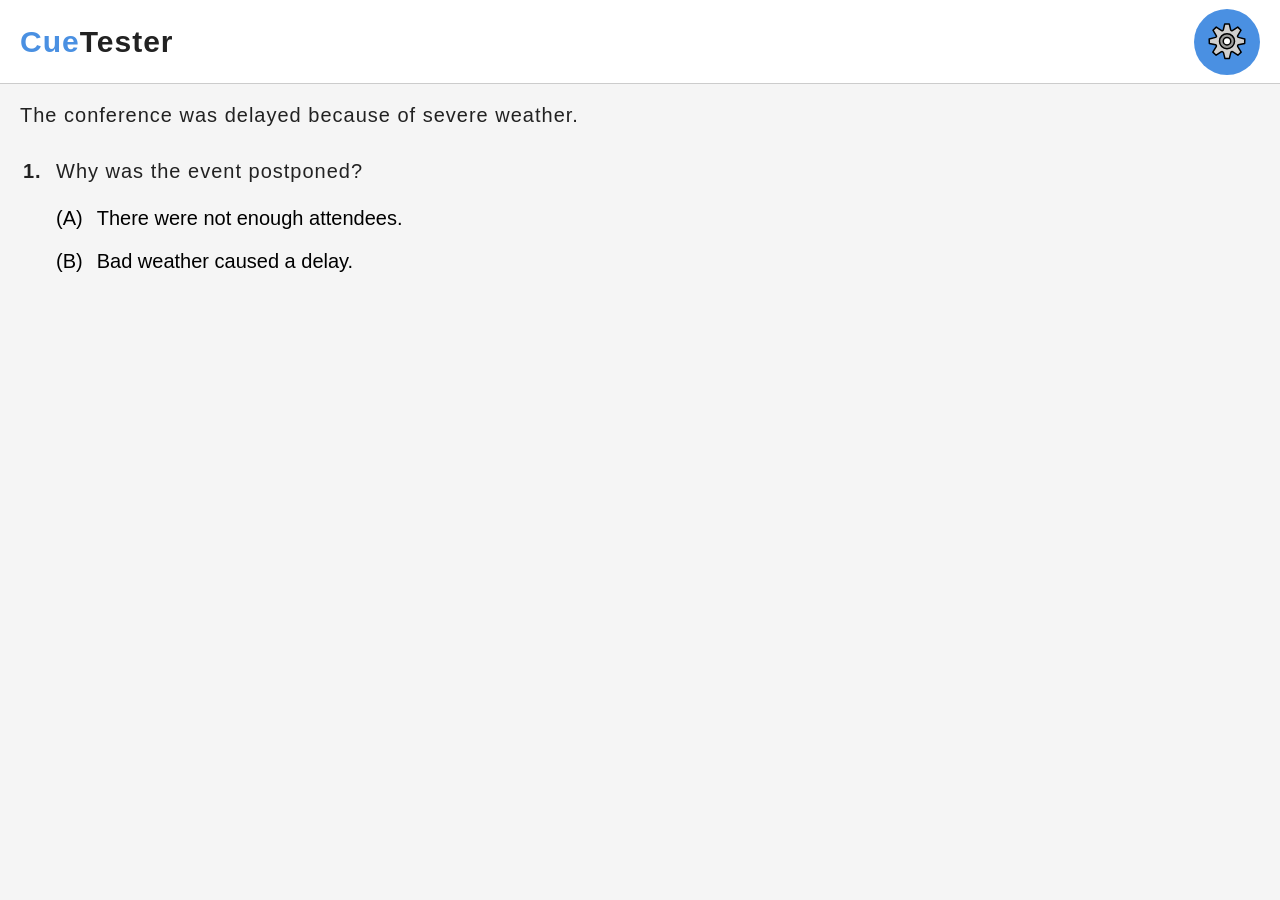
==== tester.html @ 9352b9a6 "initial commit" ====
<!DOCTYPE html>
<html lang="en">
<head>
  <meta charset="UTF-8" />
  <meta name="viewport" content="width=device-width, initial-scale=1.0, viewport-fit=cover" />
  <meta name="apple-mobile-web-app-capable" content="yes">
  <meta name="apple-mobile-web-app-status-bar-style" content="default">
  <meta name="apple-mobile-web-app-title" content="CueTester">
  <meta name="mobile-web-app-capable" content="yes">
  <meta name="theme-color" content="white">
<!--
  <link rel="apple-touch-icon" href="icons/icon-192x192.png">
  <link rel="icon" type="image/png" href="./icons/favicon.ico">
  <link rel="manifest" href="manifest.json">
-->
  <title>CueTester</title>
  <link rel="stylesheet" href="css/tester.css" />
  <link rel="stylesheet" href="css/global.css" />
</head>
<body class="preload">
  <header>
    <h1 id="header-title"><a href="index.html"><span class="blue-text">Cue</span>Tester</a></h1>
    <div class="menu">
      <button id="settingsButton" class="circle-btn">
        <img src="assets/svg/2699.svg" alt="Settings" width="32" height="32" />
      </button>
    </div>
  </header>

  <main id="cue-content">
    <!-- Message bubbles (narration, speaker, user) will be dynamically inserted here -->
    <div id="settingsMenu" class="hidden">
        <h2>Settings</h2>

        <div class="setting-row">
            <label for="fontSizeSlider">Font Size:</label>
            <input type="range" id="fontSizeSlider" min="100" max="160" value="100" style="margin: 5px 0;">
            <div id="fontSizePreview" class="font-preview">
                This is a preview of the message text.
            </div>
        </div>

    </div>
  </main>

  <script src="js/tester.js"></script>
</body>
</html>
---- css/tester.css ----
.choices {
  display: flex;
  flex-direction: column;
  padding-top: 0.5em;
}

.choice {
  display: flex;
  gap: 14px;
  width: 100%;
  padding-right: 16px;
  background: none;
  border: none;
  border-radius: 8px;
  font: inherit;
  text-align: left;
  cursor: pointer;
  padding: 0.5em 0 0.5em 0;
  transition:
    background-color 0.15s ease,
    border-color 0.15s ease,
    transform 0.1s ease;
}

.choice:hover {
  background: #ffffff;
  border-color: #999;
}

.choice:active {
  transform: scale(0.99);
}

.choice-text {
  flex: 1;
}

.question-number {
  font-weight: bold;
}

.question-and-choices {
  table-layout: fixed;
}

.left-cell {
  width: 1em;
  text-align: left;
  vertical-align: top;
}

.right-cell {
  padding-left: 0.5em;
}

.answer-cell {
  vertical-align: auto;
}

.passage {
  padding-bottom: 0.5em;
}

.feedback-area {
  font-weight: bold;
}
---- css/global.css ----
* {
    -webkit-tap-highlight-color: transparent;
  }  

:root {
  --bg: #f5f5f5;
  --fg: #222;
  --accent: #4a90e2;
  --hover: #357ab8;
  --bubble-friend: #2196F3;
  --bubble-user: #1e9709;
  --message-font-size: 1rem;
  --app-safe-top: env(safe-area-inset-top, 0px);
  --app-header-height: calc(84px + var(--app-safe-top));
  --bubble-user-correct: #1e9709;
  --bubble-user-incorrect: crimson;
  font-size: 20px;
}

body {
  margin: 0;
  font-family: 'Arial', sans-serif;
  letter-spacing: 1px;
  color: var(--fg);
  display: flex;
  flex-direction: column;
  height: 100%;
  overflow: hidden;
}

main {
  flex: 1;
  overflow-y: auto;
  box-sizing: border-box;
  min-height: 0;
  background: var(--bg);
}

main#cue-content {
  flex: 1;
  overflow-y: auto;
  padding-right: 20px;
  padding-bottom: 20px;
  padding-left: 20px;
  display: flex;
  flex-direction: column;
  overflow-x: hidden;
  box-sizing: border-box;
}

header {
  display: flex;
  justify-content: space-between;
  align-items: center;
  box-sizing: border-box;
  padding: calc(0.5em + var(--app-safe-top)) 1em 0.5em;
  background: white;
  position: sticky;
  top: 0;
  left: 0;
  right: 0;
  height: var(--app-header-height);
  z-index: 1010; /* Higher than settings menu */
  border-bottom: 1px solid #ccc;
  flex-shrink: 0;
}

html, body {
  height: 100%;
}

#header-title {
  font-size: 30px;
  margin: 0;
}

#header-title a {
color: var(--fg);
text-decoration: none;
}

#header-title a:hover {
color: #357ab8;
}

#header-title a.active {
color: var(--accent);
}

#header-title a.focus {
  outline: none;
  box-shadow: none;
}

.menu button {
  border: none;
  cursor: pointer;
  padding: 0;
}

body.preload {
  visibility: hidden;
}

.menu button {
  border: none;
  cursor: pointer;
  padding: 0;
}

.blue-text {
  color: #4a90e2;
}

.circle-btn {
  border: none;
  background: var(--accent);
  color: white;
  border-radius: 50%;
  width: 66px;
  height: 66px;
  font-size: 1.25em;
  display: flex;
  align-items: center;
  justify-content: center;
  cursor: pointer;
  transition: background 0.2s ease;
}

.circle-btn img {
  width: 54px;
  height: 54px;
  object-fit: contain;
}

@media (hover: hover) and (pointer: fine) {
  .circle-btn:hover {
    background: #357ab8;
  }
}

.circle-btn:active {
  transform: scale(0.95);
  box-shadow: 0 2px 4px rgba(0, 0, 0, 0.2) inset;
}

.circle-btn.active {
  transform: scale(0.95);
  box-shadow: 0 2px 4px rgba(0, 0, 0, 0.2) inset;
  background: #357ab8;
}

.circle-btn:focus {
  outline: none;
  box-shadow: none;
}

/* Shared feedback style */
.interactive-btn {
  cursor: pointer;
  transition: background 0.2s ease, transform 0.2s ease;
}

@media (hover: hover) and (pointer: fine) {
  .interactive-btn:hover {
    filter: brightness(1.05);
  }
}

.interactive-btn:active {
  transform: scale(0.95);
  box-shadow: inset 0 2px 4px rgba(0, 0, 0, 0.2);
}

h2 {
  color: #4a90e2;
}

.font-preview {
  background: white;
  padding: 10px 14px;
  border-radius: 16px;
  line-height: 1.5;
  word-wrap: break-word;
  box-shadow: 0 1px 4px rgba(0,0,0,0.1);
  border: 1px solid #ccc;
  margin-top: 8px;
  min-height: 166px;
}

#settingsMenu {
  position: fixed;
  top: 60px;
  bottom: 0;
  left: 0;
  right: 0;
  background: #f9f9f9;
  z-index: 1000;
  padding: 20px;
  display: none;
  overflow-y: auto;
  box-sizing: border-box;
}
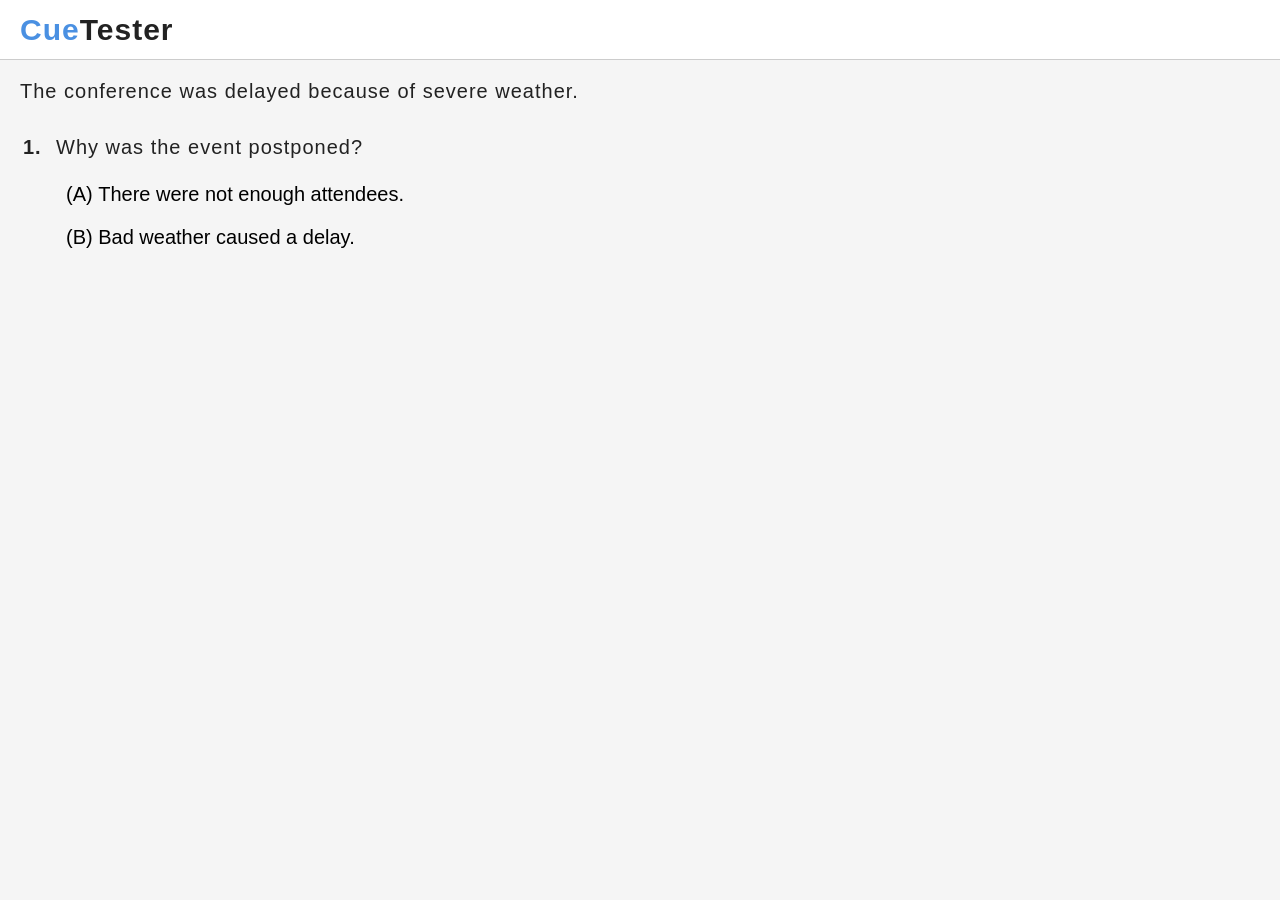
==== commit 3fe504d6: "added basic answer feedback types, changed header format, added basic navigation logic" ====
--- a/tester.html
+++ b/tester.html
@@ -21,9 +21,11 @@
   <header>
     <h1 id="header-title"><a href="index.html"><span class="blue-text">Cue</span>Tester</a></h1>
     <div class="menu">
+      <!--
       <button id="settingsButton" class="circle-btn">
         <img src="assets/svg/2699.svg" alt="Settings" width="32" height="32" />
       </button>
+      -->
     </div>
   </header>
 
@@ -42,7 +44,8 @@
 
     </div>
   </main>
-
+  <button id="prevQuestionButton" class="nav-arrow nav-prev hidden" aria-label="Previous question">‹</button>
+  <button id="nextQuestionButton" class="nav-arrow nav-next hidden" aria-label="Next question">›</button>
   <script src="js/tester.js"></script>
 </body>
 </html>
--- a/css/tester.css
+++ b/css/tester.css
@@ -6,16 +6,15 @@
 
 .choice {
   display: flex;
-  gap: 14px;
   width: 100%;
   padding-right: 16px;
   background: none;
   border: none;
-  border-radius: 8px;
+  border-radius: 25px;
   font: inherit;
   text-align: left;
   cursor: pointer;
-  padding: 0.5em 0 0.5em 0;
+  padding: 0.5em 0 0.5em 0.5em;
   transition:
     background-color 0.15s ease,
     border-color 0.15s ease,
@@ -25,6 +24,12 @@
 .choice:hover {
   background: #ffffff;
   border-color: #999;
+}
+
+.choice.selected {
+  background: #ffffff;
+  border-color: #999;
+  border: solid 1px black;
 }
 
 .choice:active {
@@ -63,4 +68,113 @@
 
 .feedback-area {
   font-weight: bold;
+}
+
+.feedback-highlight {
+    background-color: yellow;
+}
+
+.nav-arrow.hidden {
+  display: none;
+}
+
+.nav-arrow {
+  position: fixed;
+  bottom: 1em;
+
+  width: 2.5em;
+  height: 2.5em;
+  padding: 0;
+
+  border-radius: 50%;
+
+  display: flex;
+  align-items: center;
+  justify-content: center;
+
+  font: inherit;
+  cursor: pointer;
+  z-index: 10;
+
+  background: var(--accent);
+  border: none;
+}
+
+@media (hover: hover) and (pointer: fine) {
+  .nav-arrow:hover {
+    background: #357ab8;
+  }
+}
+
+.nav-arrow:active {
+  transform: scale(0.95);
+  box-shadow: 0 2px 4px rgba(0, 0, 0, 0.2) inset;
+}
+
+.nav-arrow.active {
+  transform: scale(0.95);
+  box-shadow: 0 2px 4px rgba(0, 0, 0, 0.2) inset;
+  background: #357ab8;
+}
+
+.nav-arrow:focus {
+  outline: none;
+  box-shadow: none;
+}
+
+.nav-prev {
+  left: 1em;
+}
+
+.nav-next {
+  right: 1em;
+}
+
+.choice.eliminated {
+  text-decoration: line-through;
+}
+
+.pos-target {
+  position: relative;
+  display: inline-block;
+  padding-bottom: 1em;
+  animation: pos-space-in 0.5s ease-out;
+}
+
+@keyframes pos-space-in {
+  from {
+    padding-bottom: 0;
+  }
+
+  to {
+    padding-bottom: 1em;
+  }
+}
+
+.pos-label {
+  position: absolute;
+  left: 50%;
+  bottom: 0;
+  transform: translateX(-50%);
+  line-height: 1;
+  white-space: nowrap;
+  font-weight: bold;
+
+  animation: pos-label-in 0.5s ease-out;
+}
+
+@keyframes pos-label-in {
+  from {
+    opacity: 0;
+    transform: translateX(-50%) translateY(-0.2em);
+  }
+
+  to {
+    opacity: 1;
+    transform: translateX(-50%) translateY(0);
+  }
+}
+
+.pos-word {
+  background-color: yellow;
 }
--- a/css/global.css
+++ b/css/global.css
@@ -59,7 +59,7 @@
   top: 0;
   left: 0;
   right: 0;
-  height: var(--app-header-height);
+  height: 60px;
   z-index: 1010; /* Higher than settings menu */
   border-bottom: 1px solid #ccc;
   flex-shrink: 0;
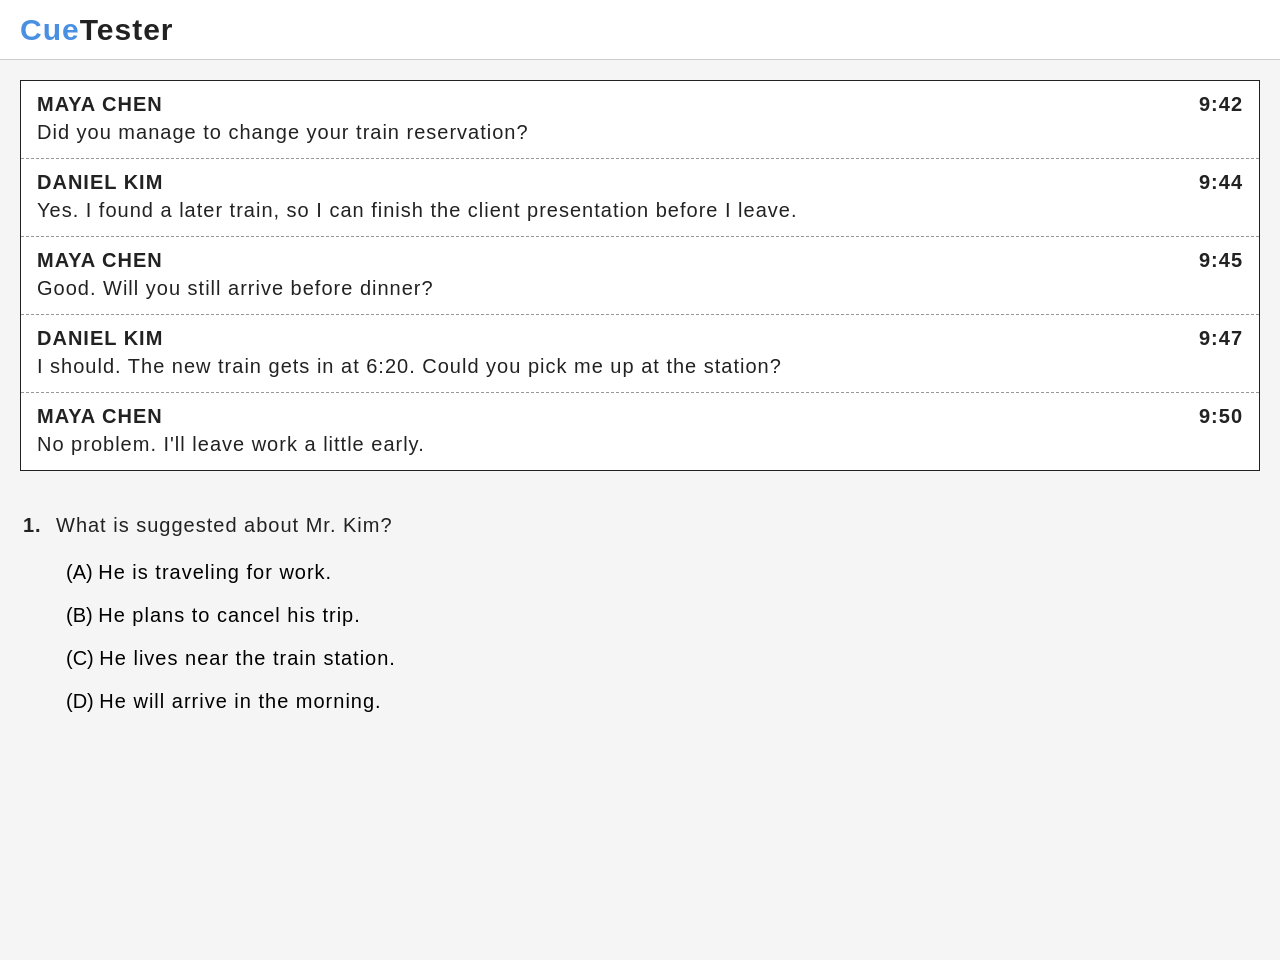
==== commit d8c7a3e5: "sample.json: minor fixes tester.js: stopped using "header outside of scroll" format, content now scr" ====
--- a/tester.html
+++ b/tester.html
@@ -14,8 +14,8 @@
   <link rel="manifest" href="manifest.json">
 -->
   <title>CueTester</title>
+  <link rel="stylesheet" href="css/global.css" />
   <link rel="stylesheet" href="css/tester.css" />
-  <link rel="stylesheet" href="css/global.css" />
 </head>
 <body class="preload">
   <header>
@@ -44,8 +44,8 @@
 
     </div>
   </main>
-  <button id="prevQuestionButton" class="nav-arrow nav-prev hidden" aria-label="Previous question">‹</button>
-  <button id="nextQuestionButton" class="nav-arrow nav-next hidden" aria-label="Next question">›</button>
+  <button id="prevQuestionButton" class="nav-arrow nav-prev hidden" aria-label="Previous question"><span class="arrow-left">‹</span></button>
+  <button id="nextQuestionButton" class="nav-arrow nav-next hidden" aria-label="Next question"><span id="next-arrow" class="arrow-right">›</span></button>
   <script src="js/tester.js"></script>
 </body>
 </html>
--- a/css/global.css
+++ b/css/global.css
@@ -17,35 +17,39 @@
   font-size: 20px;
 }
 
+html {
+  min-height: 100%;
+}
+
 body {
   margin: 0;
+  min-height: 100vh;
+
   font-family: 'Arial', sans-serif;
   letter-spacing: 1px;
   color: var(--fg);
+  background: var(--bg);
+
+  overflow-x: hidden;
+  overflow-y: visible;
+}
+
+main {
+  margin-top: calc(60px + var(--app-safe-top));
+  box-sizing: border-box;
+
+  overflow: visible;
+}
+
+main#cue-content {
+  padding: 1em 20px 20px;
+
   display: flex;
   flex-direction: column;
-  height: 100%;
-  overflow: hidden;
-}
-
-main {
-  flex: 1;
-  overflow-y: auto;
-  box-sizing: border-box;
-  min-height: 0;
-  background: var(--bg);
-}
-
-main#cue-content {
-  flex: 1;
-  overflow-y: auto;
-  padding-right: 20px;
-  padding-bottom: 20px;
-  padding-left: 20px;
-  display: flex;
-  flex-direction: column;
-  overflow-x: hidden;
-  box-sizing: border-box;
+
+  box-sizing: border-box;
+
+  overflow: visible;
 }
 
 header {
@@ -55,18 +59,15 @@
   box-sizing: border-box;
   padding: calc(0.5em + var(--app-safe-top)) 1em 0.5em;
   background: white;
-  position: sticky;
+  position: fixed;
   top: 0;
   left: 0;
   right: 0;
+  width: 100%;
   height: 60px;
   z-index: 1010; /* Higher than settings menu */
   border-bottom: 1px solid #ccc;
   flex-shrink: 0;
-}
-
-html, body {
-  height: 100%;
 }
 
 #header-title {
@@ -201,3 +202,11 @@
   overflow-y: auto;
   box-sizing: border-box;
 }
+
+#prove-status {
+  accent-color: #4a90e2;
+  width: 24px;
+  height: 24px;
+  transform: translateY(5px);
+  pointer-events: none;
+}
--- a/css/tester.css
+++ b/css/tester.css
@@ -38,6 +38,7 @@
 
 .choice-text {
   flex: 1;
+  letter-spacing: 1px;
 }
 
 .question-number {
@@ -46,6 +47,10 @@
 
 .question-and-choices {
   table-layout: fixed;
+}
+
+.question-and-choices.no-question-text .choices {
+  transform: translateY(-2.3em);
 }
 
 .left-cell {
@@ -63,7 +68,8 @@
 }
 
 .passage {
-  padding-bottom: 0.5em;
+  padding-bottom: 2em;
+  margin: 0;
 }
 
 .feedback-area {
@@ -72,6 +78,16 @@
 
 .feedback-highlight {
     background-color: yellow;
+}
+
+.arrow-left {
+  font-size: 2em;
+  transform: translate(-2px, -4px);
+}
+
+.arrow-right {
+  font-size: 2em;
+  transform: translate(4px, -4px);
 }
 
 .nav-arrow.hidden {
@@ -82,8 +98,8 @@
   position: fixed;
   bottom: 1em;
 
-  width: 2.5em;
-  height: 2.5em;
+  width: 60px;
+  height: 60px;
   padding: 0;
 
   border-radius: 50%;
@@ -98,6 +114,7 @@
 
   background: var(--accent);
   border: none;
+  color: white;
 }
 
 @media (hover: hover) and (pointer: fine) {
@@ -130,18 +147,39 @@
   right: 1em;
 }
 
+.next-icon-pulse {
+  animation: nextIconPulse 1.2s ease-in-out infinite;
+  transform-origin: center;
+}
+
+@keyframes nextIconPulse {
+  0%, 100% {
+    transform: translateY(-4px) translateX(4px) scale(1);
+  }
+
+  50% {
+    transform: translateY(-4px) translateX(4px) scale(1.4);
+  }
+}
+
 .choice.eliminated {
   text-decoration: line-through;
 }
 
-.pos-target {
+.annotation-target {
   position: relative;
   display: inline-block;
   padding-bottom: 1em;
-  animation: pos-space-in 0.5s ease-out;
-}
-
-@keyframes pos-space-in {
+  animation: annotation-space-in 0.5s ease-out;
+}
+
+.annotation-target.annotation-highlight-only {
+  padding-bottom: 0;
+  animation: none;
+  line-height: inherit;
+}
+
+@keyframes annotation-space-in {
   from {
     padding-bottom: 0;
   }
@@ -151,30 +189,158 @@
   }
 }
 
-.pos-label {
+.annotation-label {
   position: absolute;
-  left: 50%;
+  left: 0%;
   bottom: 0;
-  transform: translateX(-50%);
   line-height: 1;
   white-space: nowrap;
   font-weight: bold;
 
-  animation: pos-label-in 0.5s ease-out;
-}
-
-@keyframes pos-label-in {
+  animation: annotation-label-in 0.5s ease-out;
+}
+
+@keyframes annotation-label-in {
   from {
     opacity: 0;
-    transform: translateX(-50%) translateY(-0.2em);
+    transform: translateY(-0.2em);
   }
 
   to {
     opacity: 1;
-    transform: translateX(-50%) translateY(0);
-  }
-}
-
-.pos-word {
+    transform: translateY(0);
+  }
+}
+
+.annotation-word {
   background-color: yellow;
-}+}
+
+.prove-area {
+  padding: 1em 1em 1em 1em;
+  border: 1px solid #222;
+  background: #fff;
+  margin: 1em 0 4em 0;
+}
+
+
+.prove-area.hidden {
+  display: none;
+}
+
+.prove-title {
+  padding-bottom: 1em;
+  font-weight: bold;
+  text-align: center;
+  font-style: italic;
+}
+
+.prove-options {
+  padding-top: 1em;
+  display: grid;
+  gap: 20px;
+  grid-template-columns: auto auto;
+}
+
+.prove-option {
+  background: none;
+  border: solid 1px;
+  border-radius: 5px;
+  font-size: inherit;
+  min-width: 50px;
+}
+
+.prove-option:hover {
+  background: #ffffff;
+}
+
+.prove-option:active {
+  transform: scale(0.99);
+}
+
+.prove-option.correct {
+  border-color: green;
+  background: #ffffff;
+}
+
+.prove-option.incorrect {
+  opacity: 0.35;
+  border-color: #999;
+  cursor: not-allowed;
+}
+
+.prove-option:disabled {
+  pointer-events: none;
+}
+
+/* styles for particular formats of text */
+
+.email-header {
+  margin-bottom: 1.5em;
+}
+
+.passage p {
+  margin: 0 0 1.5em;
+  line-height: 2;
+}
+
+.email-signature {
+  margin-top: 2em;
+}
+
+.feedback-blurred {
+  filter: blur(4px);
+  opacity: 0.55;
+}
+
+.focus-target {
+  filter: none;
+}
+
+.passage-blank {
+  display: inline-flex;
+  flex-direction: column;
+  align-items: center;
+  vertical-align: text-top;
+  line-height: 1;
+}
+
+.passage-blank-number {
+  font-weight: bold;
+  line-height: 0.5;
+}
+
+.chat-transcript {
+  border: 1px solid #222;
+  background: #fff;
+}
+
+.chat-message {
+  padding: 0.6em 0.8em;
+  border-bottom: 1px dashed #999;
+}
+
+.chat-message:last-child {
+  border-bottom: none;
+}
+
+.chat-meta {
+  display: flex;
+  justify-content: space-between;
+  align-items: baseline;
+  gap: 1em;
+}
+
+.chat-name {
+  font-weight: 700;
+}
+
+.chat-time {
+  font-weight: 700;
+  white-space: nowrap;
+}
+
+.chat-text {
+  margin-top: 0.1em;
+  line-height: 1.4;
+}
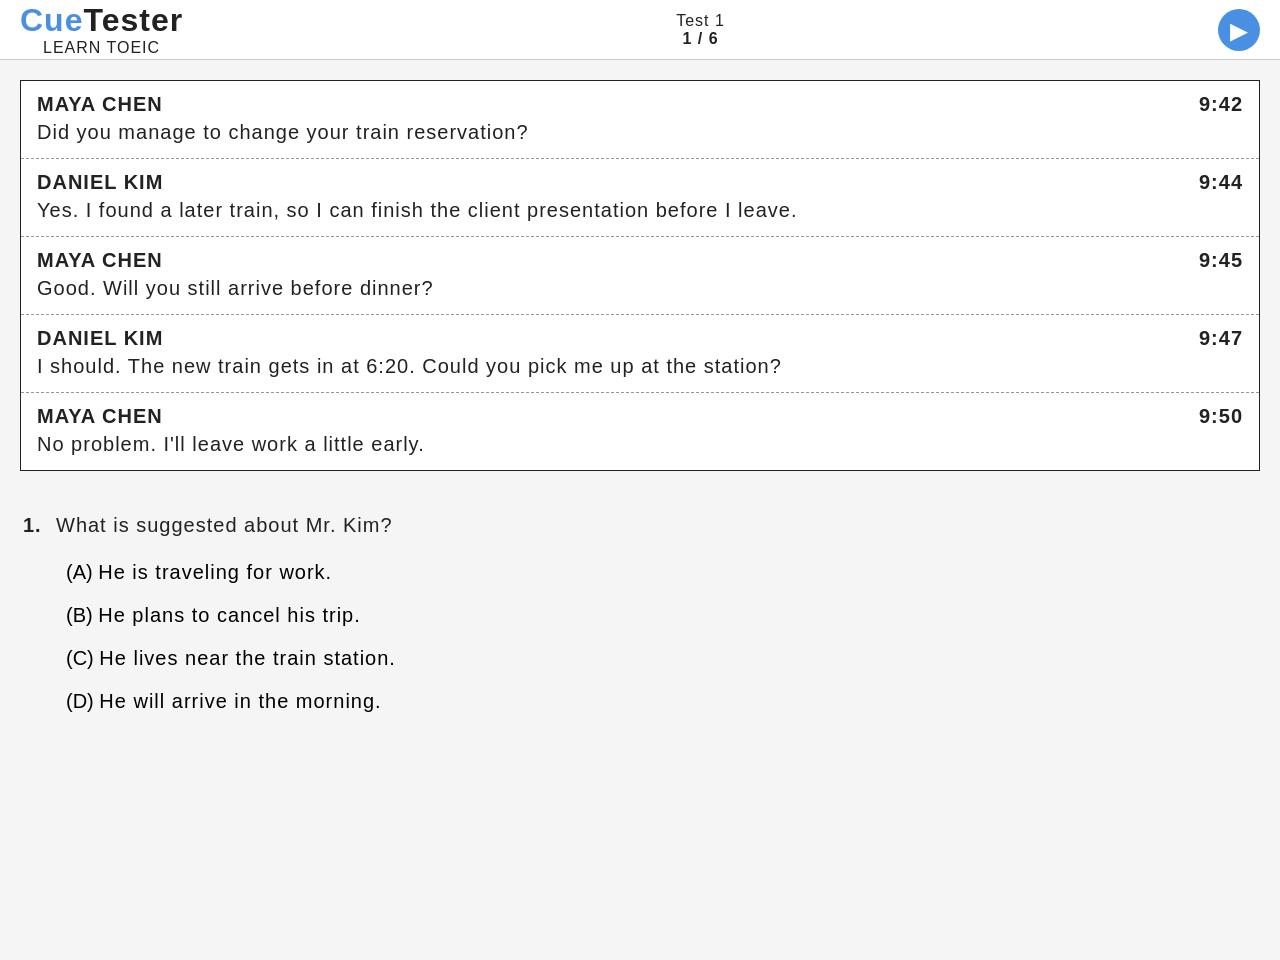
==== commit bb81dbf2: "tester.html: improved header, added lesson/position indicator" ====
--- a/tester.html
+++ b/tester.html
@@ -19,15 +19,23 @@
 </head>
 <body class="preload">
   <header>
-    <h1 id="header-title"><a href="index.html"><span class="blue-text">Cue</span>Tester</a></h1>
-    <div class="menu">
-      <!--
-      <button id="settingsButton" class="circle-btn">
-        <img src="assets/svg/2699.svg" alt="Settings" width="32" height="32" />
-      </button>
-      -->
+    <div class="app-title">
+      <h1 id="header-title"><a href="index.html"><span class="blue-text">Cue</span>Tester</a></h1>
+      <span class="subheader-title">LEARN TOEIC</h2>
     </div>
+    <div id="position-indicator" class="position-indicator">
+      <span id="lesson-indicator" class="lesson-indicator">Test 1</span>
+      <span id="question-indicator" class="question-indicator">1/100</span>
+    </div>
+    <button id="menu-expander" type="button" class="menuExpander" aria-expanded="false" aria-label="Expand menu">▸</button>
   </header>
+
+  <div id="expanded-menu" class="expanded-menu">
+    <button class="menu-item">Lesson List</button>
+    <button class="menu-item" id="hint-button">Hint</button>
+    <button class="menu-item">Translation</button>
+    <button class="menu-item">Help</button>
+  </div>
 
   <main id="cue-content">
     <!-- Message bubbles (narration, speaker, user) will be dynamically inserted here -->
--- a/css/global.css
+++ b/css/global.css
@@ -71,7 +71,7 @@
 }
 
 #header-title {
-  font-size: 30px;
+  font-size: 32px;
   margin: 0;
 }
 
@@ -209,4 +209,84 @@
   height: 24px;
   transform: translateY(5px);
   pointer-events: none;
+}
+
+.app-title {
+  display: grid;
+  grid-template-columns: 1fr;
+  grid-template-rows: 1fr;
+}
+
+.subheader-title {
+  font-size: 16px;
+  text-align: center;
+}
+
+.position-indicator {
+  display: grid;
+  grid-template-columns: 1fr;
+  grid-template-rows: 1fr;
+  font-size: 16px;
+  text-align: center;
+}
+
+.question-indicator {
+  font-weight: bold;
+}
+
+.menuExpander {
+    background: #4a90e2;
+    border: none;
+    color: white;
+    font-size: 36px;
+    line-height: 1;
+    cursor: pointer;
+    display: inline-flex;
+    align-items: center;
+    justify-content: center;
+    width: 42px;
+    height: 42px;
+    padding: 0;
+    margin: 0;
+    transform: rotate(0deg);
+    transition: transform 160ms ease;
+    touch-action: manipulation;
+    border-radius: 50%;
+}
+
+.menuExpander.expanded {
+    transform: rotate(90deg);
+}
+
+.expanded-menu {
+  position: fixed;
+  background: white;
+  width: stretch;
+  display: none;
+}
+
+.menu-visible {
+  display: block;
+}
+
+.menu-item {
+  border-bottom: 1px solid #ccc;
+  border-top: none;
+  border-left: none;
+  border-right: none;
+  padding: 0.5em 0 0.5em 1em;
+  width: stretch;
+  background: white;
+  font-size: 20px;
+  text-align: left;
+}
+
+.menu-item:active {
+  background: #ccc;
+}
+
+@media (hover: hover) and (pointer: fine) {
+  .menu-item:hover {
+    background: #ccc;
+  }
 }
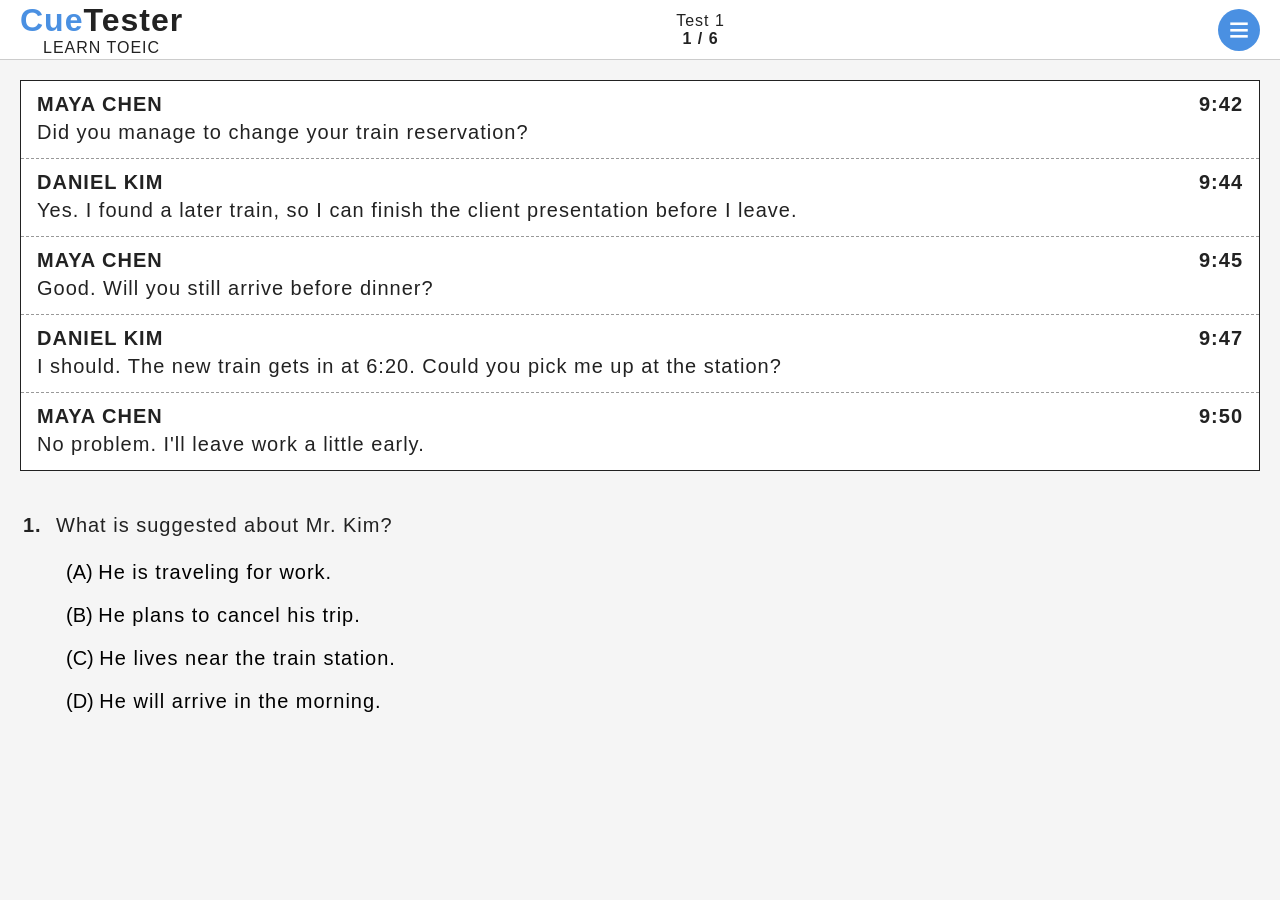
==== commit 0dc7ab94: "tester.html: added "hint" function, improved settings menu behavior added favicon.ico" ====
--- a/tester.html
+++ b/tester.html
@@ -8,9 +8,9 @@
   <meta name="apple-mobile-web-app-title" content="CueTester">
   <meta name="mobile-web-app-capable" content="yes">
   <meta name="theme-color" content="white">
-<!--
   <link rel="apple-touch-icon" href="icons/icon-192x192.png">
   <link rel="icon" type="image/png" href="./icons/favicon.ico">
+<!--
   <link rel="manifest" href="manifest.json">
 -->
   <title>CueTester</title>
@@ -27,7 +27,7 @@
       <span id="lesson-indicator" class="lesson-indicator">Test 1</span>
       <span id="question-indicator" class="question-indicator">1/100</span>
     </div>
-    <button id="menu-expander" type="button" class="menuExpander" aria-expanded="false" aria-label="Expand menu">▸</button>
+    <button id="menu-expander" type="button" class="menuExpander" aria-expanded="false" aria-label="Expand menu">≡</button>
   </header>
 
   <div id="expanded-menu" class="expanded-menu">
--- a/css/global.css
+++ b/css/global.css
@@ -23,7 +23,6 @@
 
 body {
   margin: 0;
-  min-height: 100vh;
 
   font-family: 'Arial', sans-serif;
   letter-spacing: 1px;
@@ -248,21 +247,16 @@
     height: 42px;
     padding: 0;
     margin: 0;
-    transform: rotate(0deg);
-    transition: transform 160ms ease;
     touch-action: manipulation;
     border-radius: 50%;
 }
 
-.menuExpander.expanded {
-    transform: rotate(90deg);
-}
-
 .expanded-menu {
   position: fixed;
   background: white;
   width: stretch;
   display: none;
+  z-index: 5;
 }
 
 .menu-visible {
@@ -274,7 +268,7 @@
   border-top: none;
   border-left: none;
   border-right: none;
-  padding: 0.5em 0 0.5em 1em;
+  padding: 0.5em 0 0.5em 2em;
   width: stretch;
   background: white;
   font-size: 20px;
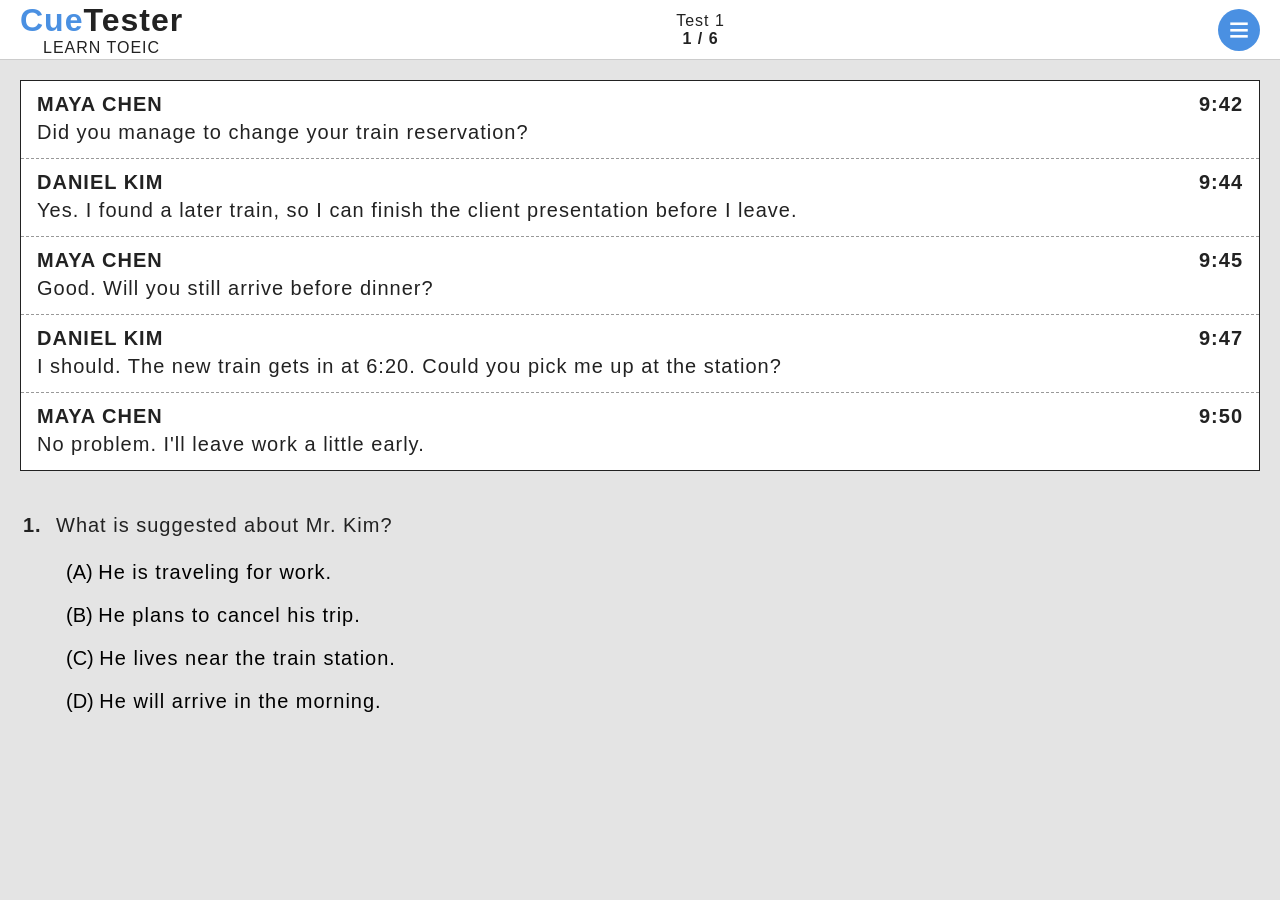
==== commit 9db47581: "tester.html: improved dropdown menu added index.html and index.js" ====
--- a/tester.html
+++ b/tester.html
@@ -31,10 +31,18 @@
   </header>
 
   <div id="expanded-menu" class="expanded-menu">
-    <button class="menu-item">Lesson List</button>
-    <button class="menu-item" id="hint-button">Hint</button>
-    <button class="menu-item">Translation</button>
-    <button class="menu-item">Help</button>
+    <button class="menu-item"><img class="menu-icon" src="assets/svg/E25E.svg"><span class="menu-label">Lesson List</span></button>
+    <button class="menu-item" id="hint-button"><img class="menu-icon" src="assets/svg/1F4A1.svg"><span class="menu-label">Hint</span></button>
+    <button class="menu-item"><img class="menu-icon" src="assets/svg/language-translation.svg"><span class="menu-label">Translation</span></button>
+    <button class="menu-item"><img class="menu-icon" src="assets/svg/2754.svg"><span class="menu-label">Help</span></button>
+    <button id="settings-button" class="menu-item"><img class="menu-icon" src="assets/svg/2699.svg"><span class="menu-label">Settings</span></button>
+  </div>
+
+  <div id="settings-menu" class="settings-menu">
+    <div class="settings-item">
+      <span class="settings-label">Translation Language:</span>
+      <select id="language-selector" class="language-selector">中文（繁體）</select>
+    </div>
   </div>
 
   <main id="cue-content">
--- a/css/global.css
+++ b/css/global.css
@@ -3,7 +3,7 @@
   }  
 
 :root {
-  --bg: #f5f5f5;
+  --bg: #e4e4e4;
   --fg: #222;
   --accent: #4a90e2;
   --hover: #357ab8;
@@ -259,6 +259,26 @@
   z-index: 5;
 }
 
+.settings-menu {
+  position: fixed;
+  background: white;
+  width: stretch;
+  display: none;
+  z-index: 5;
+  height: 100%;
+}
+
+.settings-item {
+  display: grid;
+  padding: 1em;
+  gap: 1em
+}
+
+.language-selector {
+  height: 2em;
+  font-size: 20px;
+}
+
 .menu-visible {
   display: block;
 }
@@ -268,11 +288,13 @@
   border-top: none;
   border-left: none;
   border-right: none;
-  padding: 0.5em 0 0.5em 2em;
+  padding: 0.5em 0 0.5em 0;
   width: stretch;
   background: white;
   font-size: 20px;
   text-align: left;
+  display: flex;
+  align-items: center;
 }
 
 .menu-item:active {
@@ -283,4 +305,14 @@
   .menu-item:hover {
     background: #ccc;
   }
+}
+
+.menu-icon {
+  height: 30px;
+  width: 30px;
+  margin-left: 6px;
+}
+
+.menu-label {
+  margin-left: 6px;
 }
--- a/css/tester.css
+++ b/css/tester.css
@@ -74,6 +74,17 @@
 
 .feedback-area {
   font-weight: bold;
+  font-size: 30px;
+  color: var(--accent);
+  margin-left: -6px;
+}
+
+.correct-color {
+  color: green;
+}
+
+.incorrect-color {
+  color: red;
 }
 
 .feedback-highlight {
@@ -220,9 +231,12 @@
   padding: 1em 1em 1em 1em;
   border: 1px solid #222;
   background: #fff;
+  margin: 1em 0 1em 0;
+}
+
+.added-margin {
   margin: 1em 0 4em 0;
 }
-
 
 .prove-area.hidden {
   display: none;
@@ -259,8 +273,8 @@
 }
 
 .prove-option.correct {
-  border-color: green;
   background: #ffffff;
+  border: solid 2px green;
 }
 
 .prove-option.incorrect {
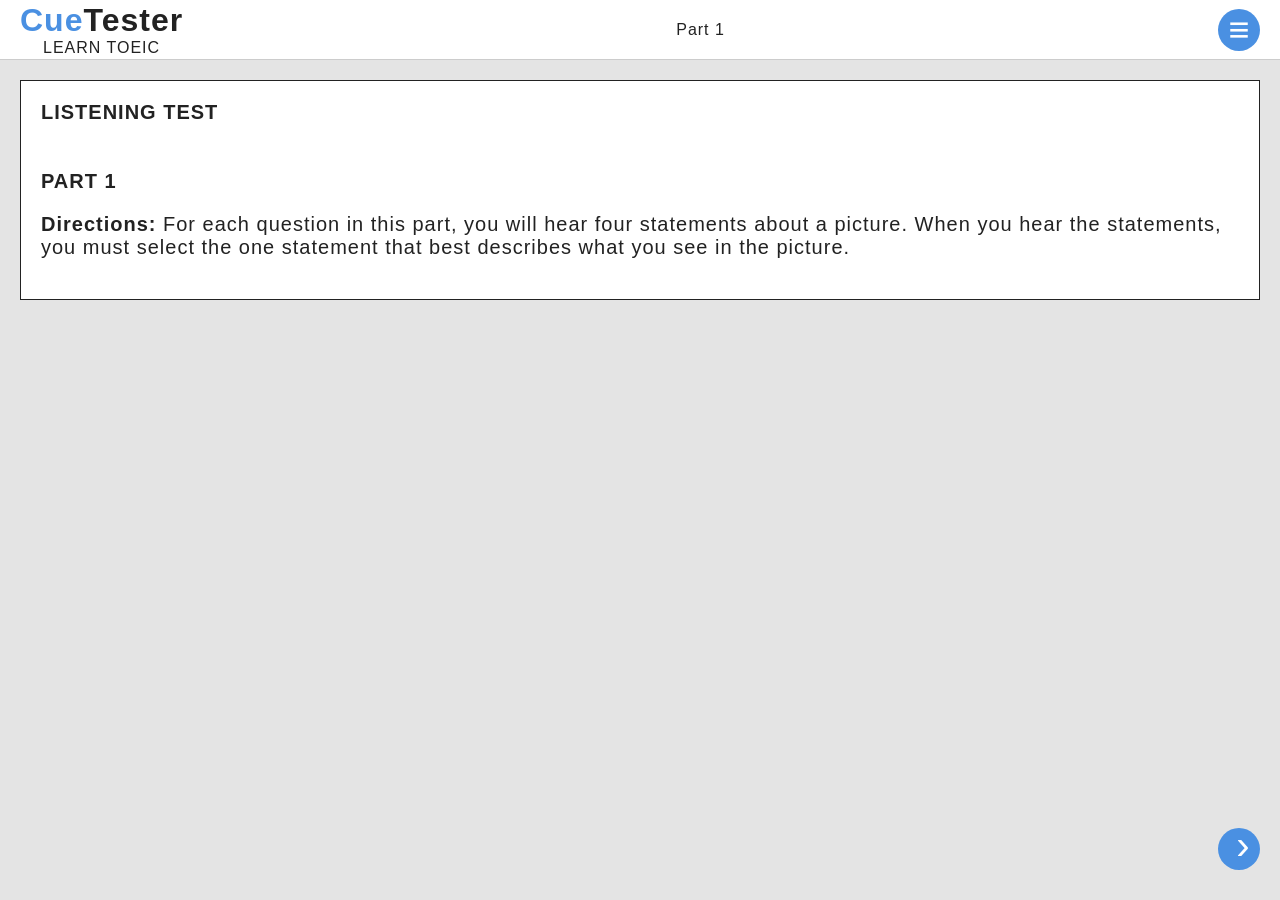
==== commit edae6927: "tester.js: multiple feedback types can now be used (at least in separate sections), added speaker ic" ====
--- a/tester.html
+++ b/tester.html
@@ -23,9 +23,18 @@
       <h1 id="header-title"><a href="index.html"><span class="blue-text">Cue</span>Tester</a></h1>
       <span class="subheader-title">LEARN TOEIC</h2>
     </div>
-    <div id="position-indicator" class="position-indicator">
-      <span id="lesson-indicator" class="lesson-indicator">Test 1</span>
-      <span id="question-indicator" class="question-indicator">1/100</span>
+    <div class="header-status-slot">
+      <div id="position-indicator" class="position-indicator">
+        <span id="lesson-indicator" class="lesson-indicator">Test 1</span>
+        <span id="question-indicator" class="question-indicator">1/100</span>
+      </div>
+
+      <img
+        id="audio-playing-icon"
+        src="assets/svg/sound.svg"
+        alt="Audio playing"
+        class="audio-playing-icon"
+      >
     </div>
     <button id="menu-expander" type="button" class="menuExpander" aria-expanded="false" aria-label="Expand menu">≡</button>
   </header>
@@ -33,7 +42,7 @@
   <div id="expanded-menu" class="expanded-menu">
     <button class="menu-item"><img class="menu-icon" src="assets/svg/E25E.svg"><span class="menu-label">Lesson List</span></button>
     <button class="menu-item" id="hint-button"><img class="menu-icon" src="assets/svg/1F4A1.svg"><span class="menu-label">Hint</span></button>
-    <button class="menu-item"><img class="menu-icon" src="assets/svg/language-translation.svg"><span class="menu-label">Translation</span></button>
+    <button class="menu-item" id="translation-button"><img class="menu-icon" src="assets/svg/language-translation.svg"><span class="menu-label">Translation</span></button>
     <button class="menu-item"><img class="menu-icon" src="assets/svg/2754.svg"><span class="menu-label">Help</span></button>
     <button id="settings-button" class="menu-item"><img class="menu-icon" src="assets/svg/2699.svg"><span class="menu-label">Settings</span></button>
   </div>
@@ -41,7 +50,10 @@
   <div id="settings-menu" class="settings-menu">
     <div class="settings-item">
       <span class="settings-label">Translation Language:</span>
-      <select id="language-selector" class="language-selector">中文（繁體）</select>
+      <select id="language-selector" class="language-selector">
+        <option value="zh-TW">中文（繁體）</option>
+        <option value="ja">日本語</option>
+      </select>
     </div>
   </div>
 
--- a/css/global.css
+++ b/css/global.css
@@ -41,7 +41,7 @@
 }
 
 main#cue-content {
-  padding: 1em 20px 20px;
+  padding: 1em 20px 80px;
 
   display: flex;
   flex-direction: column;
@@ -238,6 +238,7 @@
     border: none;
     color: white;
     font-size: 36px;
+    font-family: inherit;
     line-height: 1;
     cursor: pointer;
     display: inline-flex;
@@ -253,16 +254,18 @@
 
 .expanded-menu {
   position: fixed;
-  background: white;
-  width: stretch;
+  top: 60px;
+  left: 0;
+  background: white;
+  width: 100%;
   display: none;
-  z-index: 5;
+  z-index: 1000;
 }
 
 .settings-menu {
   position: fixed;
   background: white;
-  width: stretch;
+  width: 100%;
   display: none;
   z-index: 5;
   height: 100%;
@@ -315,4 +318,29 @@
 
 .menu-label {
   margin-left: 6px;
+}
+
+.parts-list {
+  width: calc(100% - 2em);
+  margin: 4em 1em 1em;
+  border-collapse: collapse;
+  background: white;
+}
+
+.parts-list td {
+  border: 1px solid black;
+  padding: 1em;
+}
+
+.individual-parts a {
+  color: black;
+  text-decoration: none;
+}
+
+.individual-parts a:hover {
+  color: blue;
+}
+
+.bold {
+  font-weight: bold;
 }
--- a/css/tester.css
+++ b/css/tester.css
@@ -14,7 +14,7 @@
   font: inherit;
   text-align: left;
   cursor: pointer;
-  padding: 0.5em 0 0.5em 0.5em;
+  padding: 0.5em;
   transition:
     background-color 0.15s ease,
     border-color 0.15s ease,
@@ -107,10 +107,10 @@
 
 .nav-arrow {
   position: fixed;
-  bottom: 1em;
-
-  width: 60px;
-  height: 60px;
+  bottom: 1.5em;
+
+  width: 42px;
+  height: 42px;
   padding: 0;
 
   border-radius: 50%;
@@ -205,9 +205,13 @@
   left: 0%;
   bottom: 0;
   line-height: 1;
-  white-space: nowrap;
-  font-weight: bold;
-
+
+  white-space: normal;
+  width: max-content;
+  max-width: min(20em, calc(100vw - 4em));
+  overflow-wrap: break-word;
+
+  font-weight: bold;
   animation: annotation-label-in 0.5s ease-out;
 }
 
@@ -225,6 +229,47 @@
 
 .annotation-word {
   background-color: yellow;
+}
+
+.annotation-footnote-target {
+  display: inline;
+}
+
+.annotation-footnotes {
+  margin-top: 1em;
+  margin-bottom: 1em;
+  font-size: 1em;
+  line-height: 1.4;
+}
+
+.annotation-footnote {
+  display: block;
+  margin-top: 0.25em;
+  font-weight: bold;
+  background: yellow;
+}
+
+.annotation-footnote .annotation-footnote-marker {
+  vertical-align: super;
+  margin-right: 0.2em;
+}
+
+.annotation-footnote-ref {
+  font-weight: bold;
+}
+
+.choice-annotation-target {
+  background: yellow;
+}
+
+.choice-annotation {
+  display: block;
+  width: 100%;
+  margin-top: 0.1em;
+  font-weight: bold;
+  line-height: 1.2;
+  white-space: normal;
+  overflow-wrap: break-word;
 }
 
 .prove-area {
@@ -232,10 +277,6 @@
   border: 1px solid #222;
   background: #fff;
   margin: 1em 0 1em 0;
-}
-
-.added-margin {
-  margin: 1em 0 4em 0;
 }
 
 .prove-area.hidden {
@@ -358,3 +399,167 @@
   margin-top: 0.1em;
   line-height: 1.4;
 }
+
+.translation-target {
+  position: relative;
+  display: inline-flex;
+  flex-direction: column;
+  align-items: center;
+  cursor: pointer;
+  background-color: skyblue;
+}
+
+.translation-source {
+  border-bottom: 1px dotted currentColor;
+}
+
+.translation-label {
+  display: none;
+  font-size: 0.75em;
+  line-height: 1.2;
+  white-space: nowrap;
+}
+
+.translation-target.translation-visible .translation-label {
+  display: block;
+}
+
+.instructions-block {
+  border: 1px solid #222;
+  background: #fff;
+  padding: 1em;
+}
+
+.scroll-down-cue {
+  position: fixed;
+  left: 50%;
+  bottom: 18px;
+  transform: translateX(-50%);
+  z-index: 1000;
+
+  width: 42px;
+  height: 42px;
+  border: none;
+  border-radius: 50%;
+
+  font-size: 40px;
+  line-height: 0.5;
+  cursor: pointer;
+
+  box-shadow: 0 3px 10px rgba(0, 0, 0, 0.18);
+  background: var(--accent);
+  color: white;
+  display: flex;
+  justify-content: center;
+
+  animation: scrollCueBounce 1.2s ease-in-out infinite;
+}
+
+.scroll-down-cue.hidden {
+  display: none;
+}
+
+@keyframes scrollCueBounce {
+  0%, 100% {
+    transform: translateX(-50%) translateY(0);
+  }
+
+  50% {
+    transform: translateX(-50%) translateY(5px);
+  }
+}
+
+.audio-image {
+  position: relative;
+  width: min(800px, 100%);
+  margin-left: auto;
+  margin-right: auto;
+  margin-bottom: 20px;
+}
+
+.audio-image img {
+  display: block;
+  width: 100%;
+  height: auto;
+}
+
+.feedback-image-box {
+  position: absolute;
+  box-sizing: border-box;
+  pointer-events: none;
+  background: #4a91e28f;
+  border: 3px dashed var(--accent);
+}
+
+.prove-image-target {
+  position: absolute;
+  padding: 0;
+  margin: 0;
+  border: 0;
+  background: transparent;
+  cursor: pointer;
+}
+
+.prove-image-target {
+  position: absolute;
+  background: transparent;
+  border: 0;
+  cursor: pointer;
+}
+
+.audio-question:not(.transcript-visible) .question-text,
+.audio-question:not(.transcript-visible) .choice-text {
+  display: none;
+}
+
+.audio-playing {
+  background: #4a91e2d3;
+}
+
+.audio-playing-icon.audio-pulse {
+  animation: audioPulse 1s ease-in-out infinite;
+}
+
+@keyframes audioPulse {
+  0%, 100% {
+    filter: brightness(1.5);
+  }
+
+  50% {
+    filter: brightness(1.0);
+  }
+}
+
+#position-indicator {
+  opacity: 1;
+  transition: opacity 0.2s ease-in-out;
+}
+
+#position-indicator.position-indicator-faded {
+  opacity: 0;
+  pointer-events: none;
+}
+
+.audio-playing-icon {
+  width: 28px;
+  height: 28px;
+  object-fit: contain;
+
+  opacity: 0;
+  pointer-events: none;
+  transition: opacity 0.5s ease-in-out;
+}
+
+.audio-playing-icon.audio-icon-visible {
+  opacity: 1;
+}
+
+.header-status-slot {
+  display: grid;
+  place-items: center;
+}
+
+.header-status-slot #position-indicator,
+.header-status-slot .audio-playing-icon {
+  grid-area: 1 / 1;
+}
